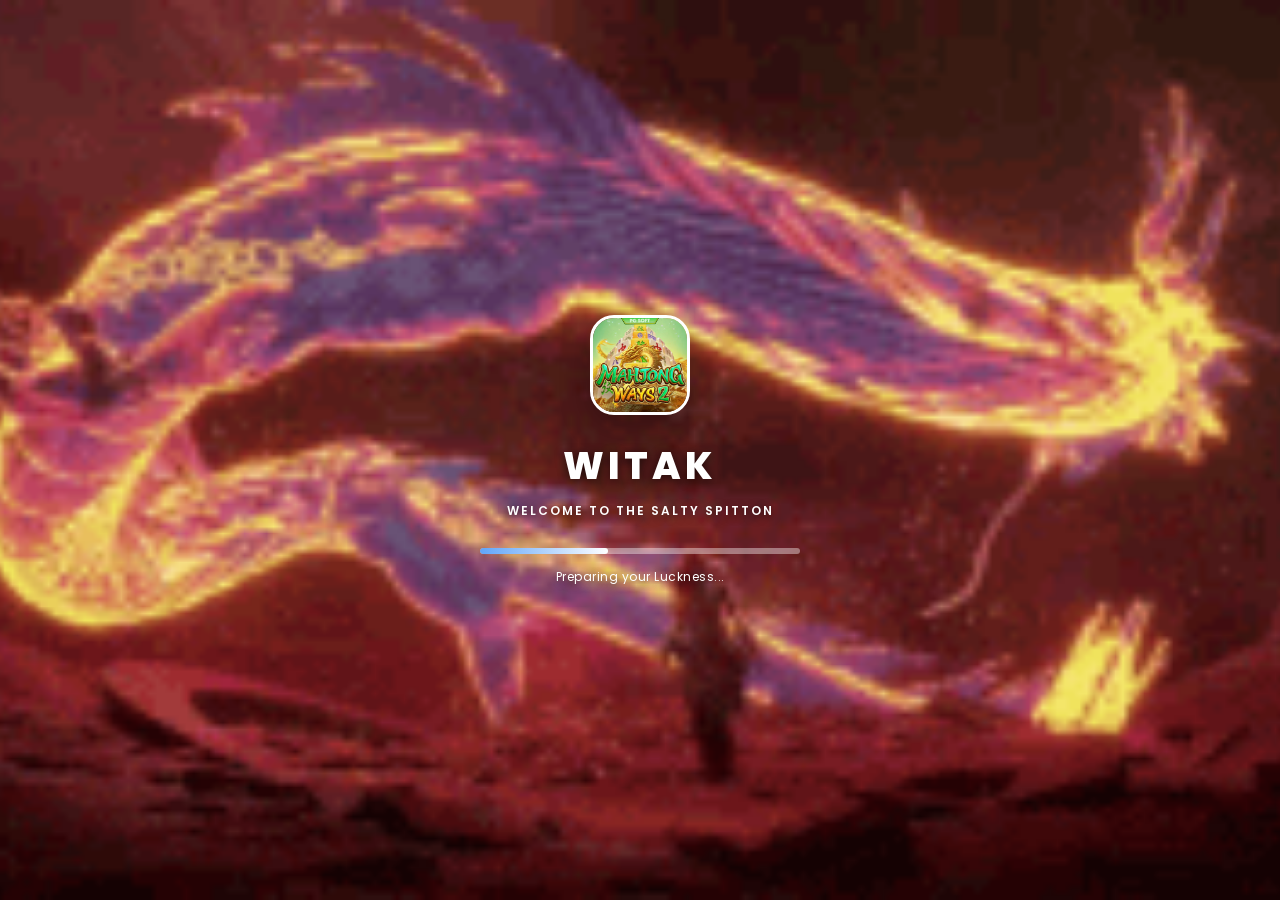
==== index.html @ 0cb292d3 "Add files via upload" ====
<!DOCTYPE html>
<html lang="id">
<head>
    <meta charset="UTF-8">
    <meta name="viewport" content="width=device-width, initial-scale=1.0">
    <title>Welcome Newbie 💖</title>
    <link rel="stylesheet" href="style-home.css">
</head>
<body>
<!-- LOADING SCREEN -->
<div id="loader" class="loader-screen">
    <div class="loader-content">
        <div class="loader-logo"><img src="file logo.jpg"></div>

        <h1 class="loader-name">WITAK</h1>

        <p class="loader-subtitle">
            WELCOME TO THE SALTY SPITTON
        </p>

        <div class="loader-track">
            <div class="loader-progress"></div>
        </div>

        <span class="loader-text">Preparing your Luckness...</span>
    </div>
</div>
    <div class="container">
        <div class="emoji"><img src="file logo.jpg"></div>

        <h1 class="judul">Selamat Datang!</h1>

        <p class="tks">
            Hai newbie! 🤔<br>
            Silakan klik kalau kamu berani~
        </p>

        <button type="button" id="button" class="btn-masuk">
            Daftar/Masuk 
        </button>

        <p class="footer">Made with 💥 and a little chaos</p>
    </div>

    <!-- POPUP PERTANYAAN -->
    <div class="popup" id="popup">
        <div class="popup-box" id="popupBox">
            <div class="popup-emoji" id="popupEmoji">😎</div>

            <h2 id="pertanyaan">Nuel ganteng kan?</h2>

            <p id="deskripsi">Jawab yang jujur yaa! 🤨</p>

            <div class="button-area" id="buttonArea">
                <button type="button" id="ya" class="btn-ya">
                    YA 😍
                </button>

                <button type="button" id="tidak" class="btn-tidak">
                    TIDAK 🙄
                </button>
            </div>

            <button type="button" id="ulang" class="btn-ulang">
                Main lagi 🔄
            </button>
        </div>
    </div>

    <script src="Script.js"></script>
</body>
</html>
---- style-home.css ----
@import url('https://fonts.googleapis.com/css2?family=Poppins:wght@400;500;600;700;800&display=swap');

* {
    margin: 0;
    padding: 0;
    box-sizing: border-box;
}

body {
    font-family: 'Poppins', sans-serif;
    min-height: 100vh;
    display: flex;
    justify-content: center;
    align-items: center;
    overflow: hidden;
    background: linear-gradient(135deg, #ffd6e7, #e8d9ff, #d5f3ff);
    background-size: 200% 200%;
    animation: gradientMove 8s ease infinite;
    padding: 20px;
}

/* ==============================
   HALAMAN UTAMA
============================== */

.container {
    width: 100%;
    max-width: 430px;
    padding: 40px 25px;
    text-align: center;
    background: rgba(255, 255, 255, 0.85);
    border: 2px solid white;
    border-radius: 30px;
    box-shadow: 0 15px 45px rgba(174, 110, 170, 0.2);
    animation: muncul 0.8s ease;
}

.emoji {
    font-size: 60px;
    margin-bottom: 10px;
    animation: goyang 2s infinite;
}

.judul {
    font-size: clamp(25px, 6vw, 34px);
    font-weight: 800;
    color: #000000;
    margin-bottom: 12px;
}

.tks {
    color: #78647e;
    font-size: 14px;
    line-height: 1.9;
    margin-bottom: 25px;
}

button {
    font-family: inherit;
    font-weight: 700;
    font-size: 14px;
    border: none;
    border-radius: 15px;
    padding: 13px 24px;
    cursor: pointer;
    transition: transform 0.2s, box-shadow 0.2s;
    -webkit-tap-highlight-color: transparent;
}

button:active {
    transform: scale(0.95);
}

.btn-masuk {
    color: white;
    background: linear-gradient(150deg, #000000, #00aaff);
    box-shadow: 0 6px 0 #df4d8b;
}

.btn-masuk:hover {
    transform: translateY(-3px);
    box-shadow: 0 9px 0 #df4d8b;
}

.footer {
    font-size: 10px;
    color: #b49bb5;
    margin-top: 28px;
}

/* ==============================
   POPUP
============================== */

.popup {
    position: fixed;
    inset: 0;
    display: none;
    justify-content: center;
    align-items: center;
    padding: 20px;
    background: rgba(57, 34, 65, 0.45);
    backdrop-filter: blur(7px);
    z-index: 10;
}

.popup.aktif {
    display: flex;
    animation: fadeIn 0.3s ease;
}

.popup-box {
    width: 100%;
    max-width: 370px;
    padding: 30px 22px;
    text-align: center;
    background: #fffaff;
    border: 3px solid white;
    border-radius: 28px;
    box-shadow: 0 20px 60px rgba(50, 20, 60, 0.2);
    animation: popIn 0.4s cubic-bezier(.17,.67,.35,1.3);
}

.popup-emoji {
    font-size: 60px;
    margin-bottom: 12px;
}

.popup-box h2 {
    font-size: 23px;
    color: #e75495;
    margin-bottom: 10px;
}

.popup-box p {
    font-size: 12px;
    color: #89748d;
    margin-bottom: 25px;
}

.button-area {
    display: flex;
    justify-content: center;
    align-items: center;
    gap: 14px;
    min-height: 55px;
}

.btn-ya {
    color: white;
    background: #ff65a3;
    box-shadow: 0 5px 0 #dc4283;
}

.btn-ya:hover {
    transform: translateY(-3px) scale(1.04);
}

.btn-tidak {
    color: white;
    background: #aaa1b5;
    box-shadow: 0 5px 0 #8b8098;
    position: relative;
    z-index: 12;
}

.btn-ulang {
    display: none;
    margin: 12px auto 0;
    color: #d94b91;
    background: #ffe2f0;
}

.btn-ulang.tampil {
    display: block;
}

/* ==============================
   LOADER SCREEN
============================== */

.loader-screen {
    position: fixed;
    inset: 0;
    z-index: 9999;

    width: 100%;
    height: 100vh;
    height: 100dvh;

    display: flex;
    align-items: center;
    justify-content: center;

    padding: 20px;
    overflow: hidden;
    isolation: isolate;

    /* GANTI PATH INI SESUAI LOKASI GIF LO */
    background-image: url("images/background.gif");
    background-size: cover;
    background-position: center;
    background-repeat: no-repeat;

    opacity: 1;
    visibility: visible;
    transition: opacity 1.2s ease, visibility 1.2s ease;
}

/* Lapisan gelap supaya teks tetap terbaca */

html,
body {
    margin: 0;
    min-height: 100%;
}

.loader-screen {
    position: fixed;
    inset: 0;
    width: 100%;
    height: 100vh;
    height: 100dvh;
    box-sizing: border-box;

    display: flex;
    align-items: center;
    justify-content: center;

    padding: 20px;
    overflow: hidden;
    z-index: 99999;

    background-image: url("naga.gif");
    background-size: cover;
    background-position: center;
    background-repeat: no-repeat;

    opacity: 1;
    visibility: visible;
    transition: opacity 1.2s ease, visibility 1.2s ease;
}

.loader-screen.loader-hidden {
    opacity: 0;
    visibility: hidden;
    pointer-events: none;
}

.loader-content {
    position: relative;
    z-index: 1;
    width: 100%;
    max-width: 320px;
    margin: auto;
    text-align: center;
}

.loader-logo img {
    display: block;
    width: 100%;
    height: 100%;
    object-fit: cover;
    object-position: center;
}

body.is-loading {
    overflow: hidden;
}
/* Semua isi loader berada tepat di tengah */

.loader-content {
    position: relative;
    z-index: 1;

    width: 100%;
    max-width: 320px;

    display: flex;
    flex-direction: column;
    align-items: center;
    text-align: center;

    animation: loaderDrop 1.5s ease both;
}

/* ==============================
   LOGO GAMBAR 100 X 100
============================== */

.loader-logo {
    width: 100px;
    height: 100px;
    flex-shrink: 0;

    margin: 0 auto 22px;
    overflow: hidden;

    border: 3px solid #ffffff;
    border-radius: 24px;

    box-shadow: 0 10px 30px rgba(0, 0, 0, 0.3);
}

.loader-logo img {
    display: block;
    width: 100%;
    height: 100%;

    object-fit: cover;
    object-position: center;
}

/* ==============================
   NAMA
============================== */

.loader-name {
    margin: 0 0 8px;

    color: #ffffff;
    font-size: clamp(28px, 6vw, 38px);
    font-weight: 800;
    letter-spacing: 4px;

    text-shadow: 0 2px 10px rgba(0, 0, 0, 0.6);
}

/* ==============================
   SUBTITLE
============================== */

.loader-subtitle {
    padding: 0;
    margin: 0 0 28px;

    background: transparent;
    box-shadow: none;
    border-radius: 0;

    color: #ffffff;
    font-size: 12px;
    font-weight: 600;
    letter-spacing: 2px;

    text-shadow: 0 2px 8px rgba(0, 0, 0, 0.7);
}

/* ==============================
   PROGRESS BAR
============================== */

.loader-track {
    width: 100%;
    height: 6px;

    overflow: hidden;
    border-radius: 20px;

    background: rgba(255, 255, 255, 0.4);
}

.loader-progress {
    width: 40%;
    height: 100%;

    border-radius: 20px;
    background: linear-gradient(90deg, #60a5fa, #ffffff);

    animation: loadingProgress 1.5s ease-in-out infinite;
}

.loader-text {
    display: block;
    margin-top: 14px;

    color: #ffffff;
    font-size: 12px;
    letter-spacing: 0.5px;

    text-shadow: 0 2px 8px rgba(0, 0, 0, 0.7);
}

/* ==============================
   LOADER SELESAI
============================== */

.loader-screen.loader-hidden {
    opacity: 0;
    visibility: hidden;
    pointer-events: none;
}

body.is-loading {
    overflow: hidden;
}

/* ==============================
   ANIMASI
============================== */

@keyframes muncul {
    from {
        opacity: 0;
        transform: translateY(25px);
    }
    to {
        opacity: 1;
        transform: translateY(0);
    }
}

@keyframes popIn {
    from {
        opacity: 0;
        transform: scale(0.7);
    }
    to {
        opacity: 1;
        transform: scale(1);
    }
}

@keyframes fadeIn {
    from {
        opacity: 0;
    }
    to {
        opacity: 1;
    }
}

@keyframes goyang {
    0%, 100% {
        transform: rotate(-8deg);
    }
    50% {
        transform: rotate(8deg);
    }
}

@keyframes gradientMove {
    0%, 100% {
        background-position: 0% 50%;
    }
    50% {
        background-position: 100% 50%;
    }
}

@keyframes loaderDrop {
    from {
        opacity: 0;
        transform: translateY(-25px);
    }
    to {
        opacity: 1;
        transform: translateY(0);
    }
}

@keyframes loadingProgress {
    0% {
        transform: translateX(-110%);
    }
    100% {
        transform: translateX(260%);
    }
}

/* ==============================
   RESPONSIVE
============================== */

@media (max-width: 400px) {
    .container {
        padding: 32px 18px;
    }

    .popup-box h2 {
        font-size: 21px;
    }
}

/* Hormati pengaturan reduced motion */

@media (prefers-reduced-motion: reduce) {
    .container,
    .emoji,
    .popup-box,
    .popup.aktif,
    .loader-content,
    .loader-progress {
        animation: none;
    }

    .loader-progress {
        width: 100%;
    }

    .loader-screen {
        transition: none;
    }
}
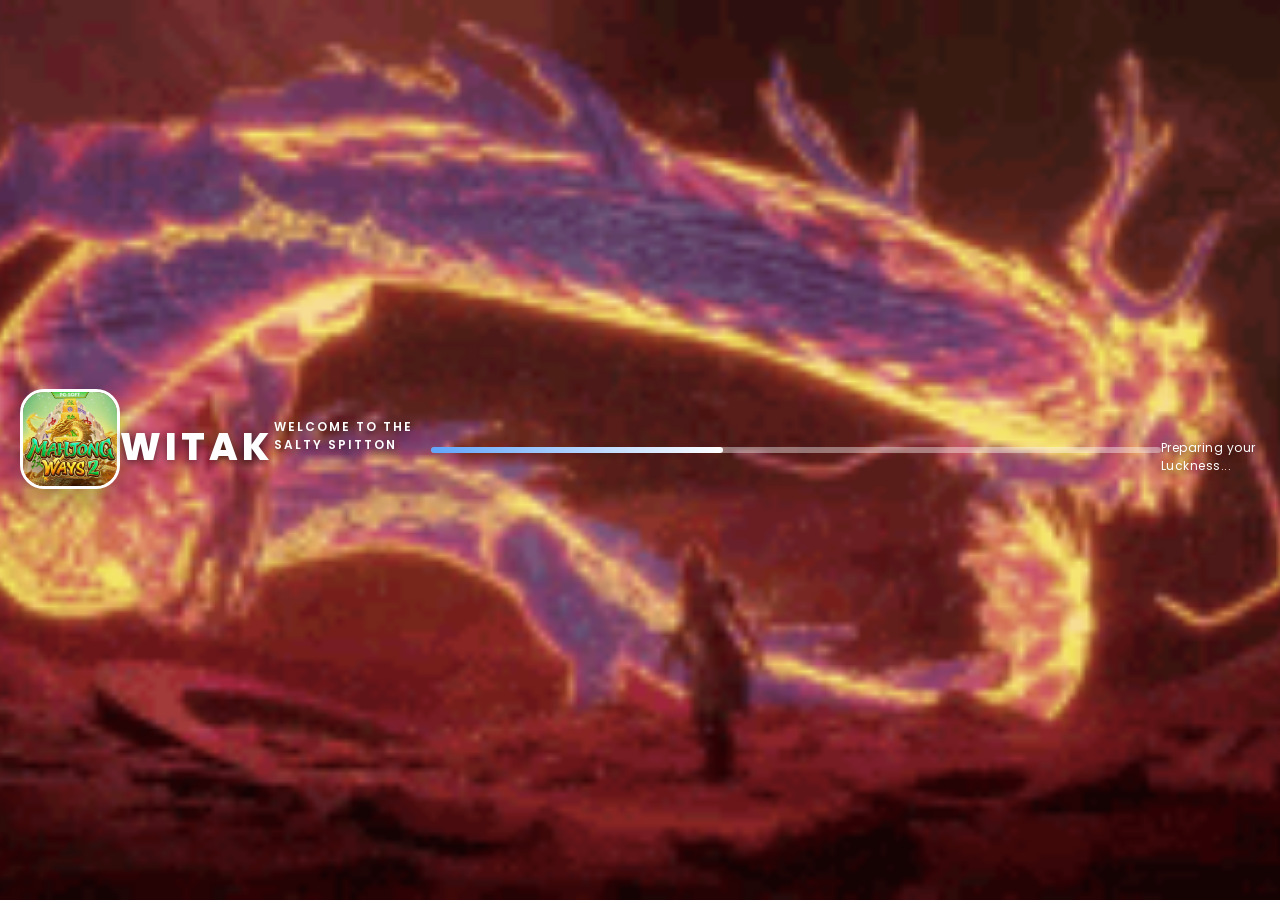
==== commit 10b847e8: "Fix HTML formatting and structure" ====
--- a/index.html
+++ b/index.html
@@ -8,7 +8,7 @@
 </head>
 <body>
 <!-- LOADING SCREEN -->
-<div id="loader" class="loader-screen">
+<div id="loader" class="loader-screen"
     <div class="loader-content">
         <div class="loader-logo"><img src="file logo.jpg"></div>
 
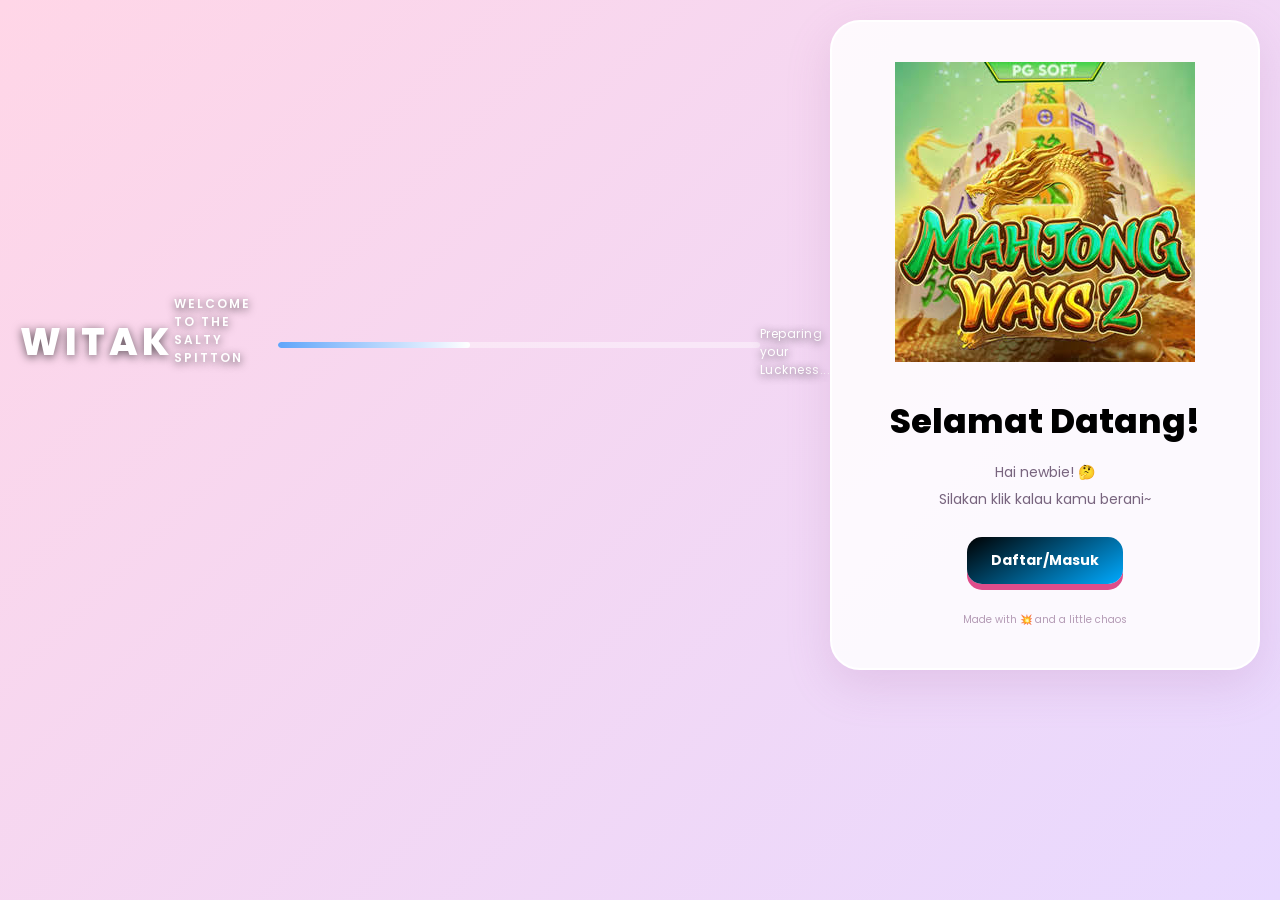
==== commit 564fc5e0: "Fix HTML structure and loader content" ====
--- a/index.html
+++ b/index.html
@@ -7,10 +7,7 @@
     <link rel="stylesheet" href="style-home.css">
 </head>
 <body>
-<!-- LOADING SCREEN -->
-<div id="loader" class="loader-screen"
-    <div class="loader-content">
-        <div class="loader-logo"><img src="file logo.jpg"></div>
+
 
         <h1 class="loader-name">WITAK</h1>
 
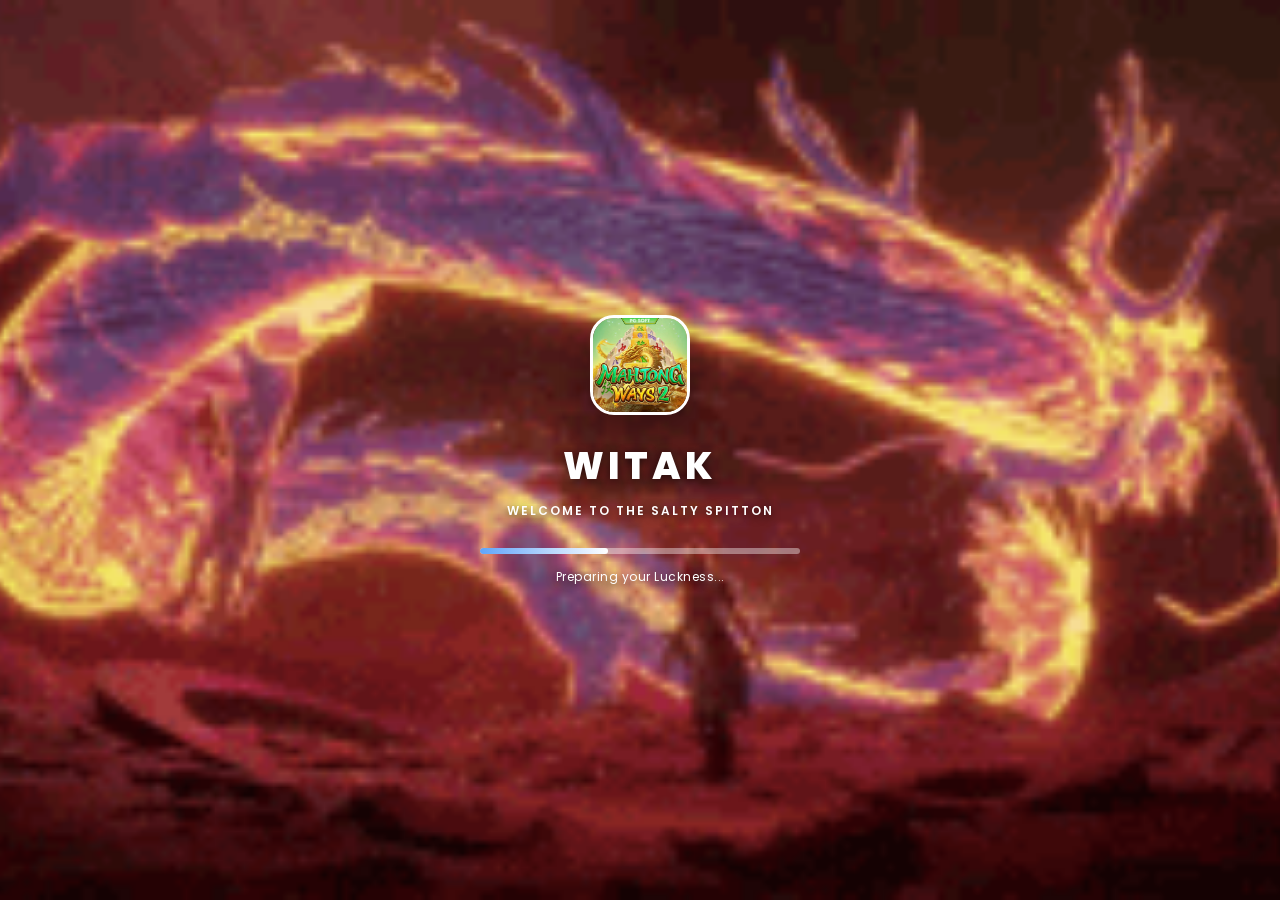
==== commit 51926d8b: "Update index.html" ====
--- a/index.html
+++ b/index.html
@@ -7,7 +7,10 @@
     <link rel="stylesheet" href="style-home.css">
 </head>
 <body>
-
+<!-- LOADING SCREEN -->
+<div id="loader" class="loader-screen">
+    <div class="loader-content">
+        <div class="loader-logo"><img src="file logo.jpg"></div>
 
         <h1 class="loader-name">WITAK</h1>
 
